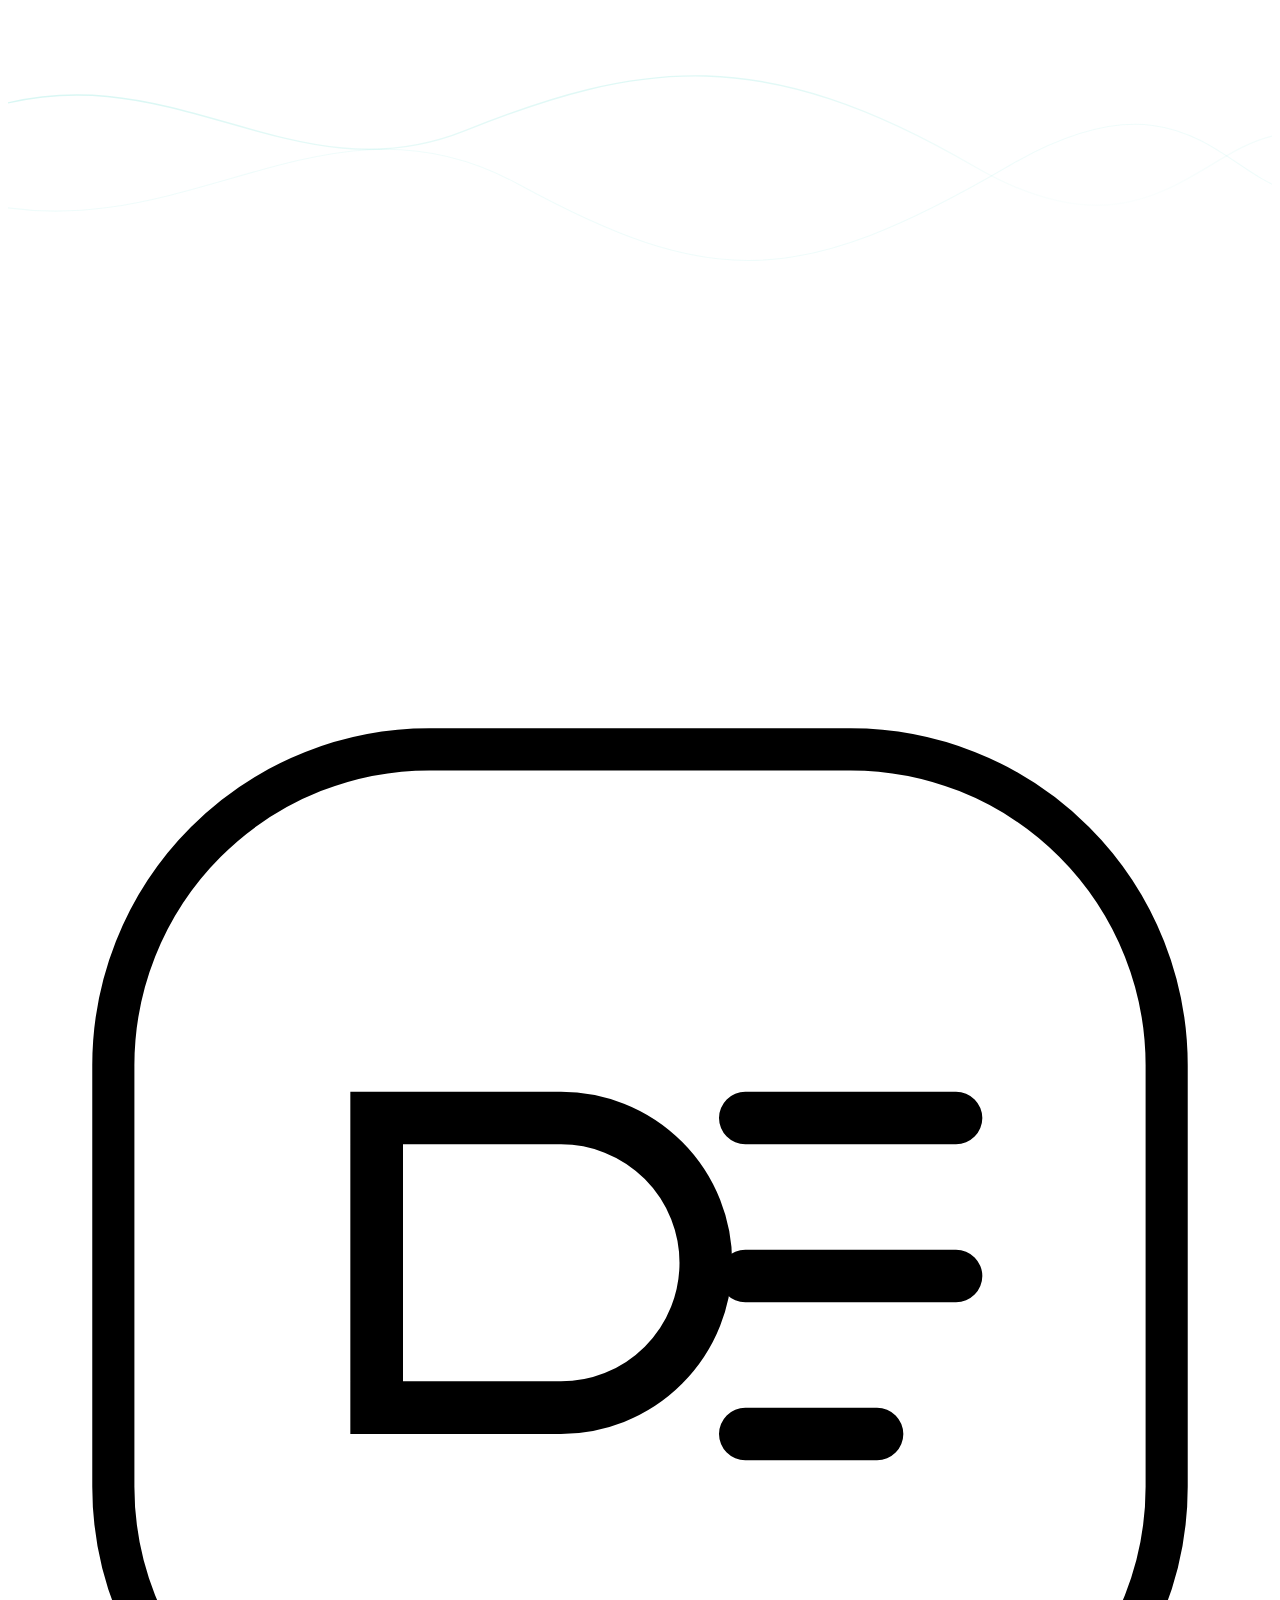
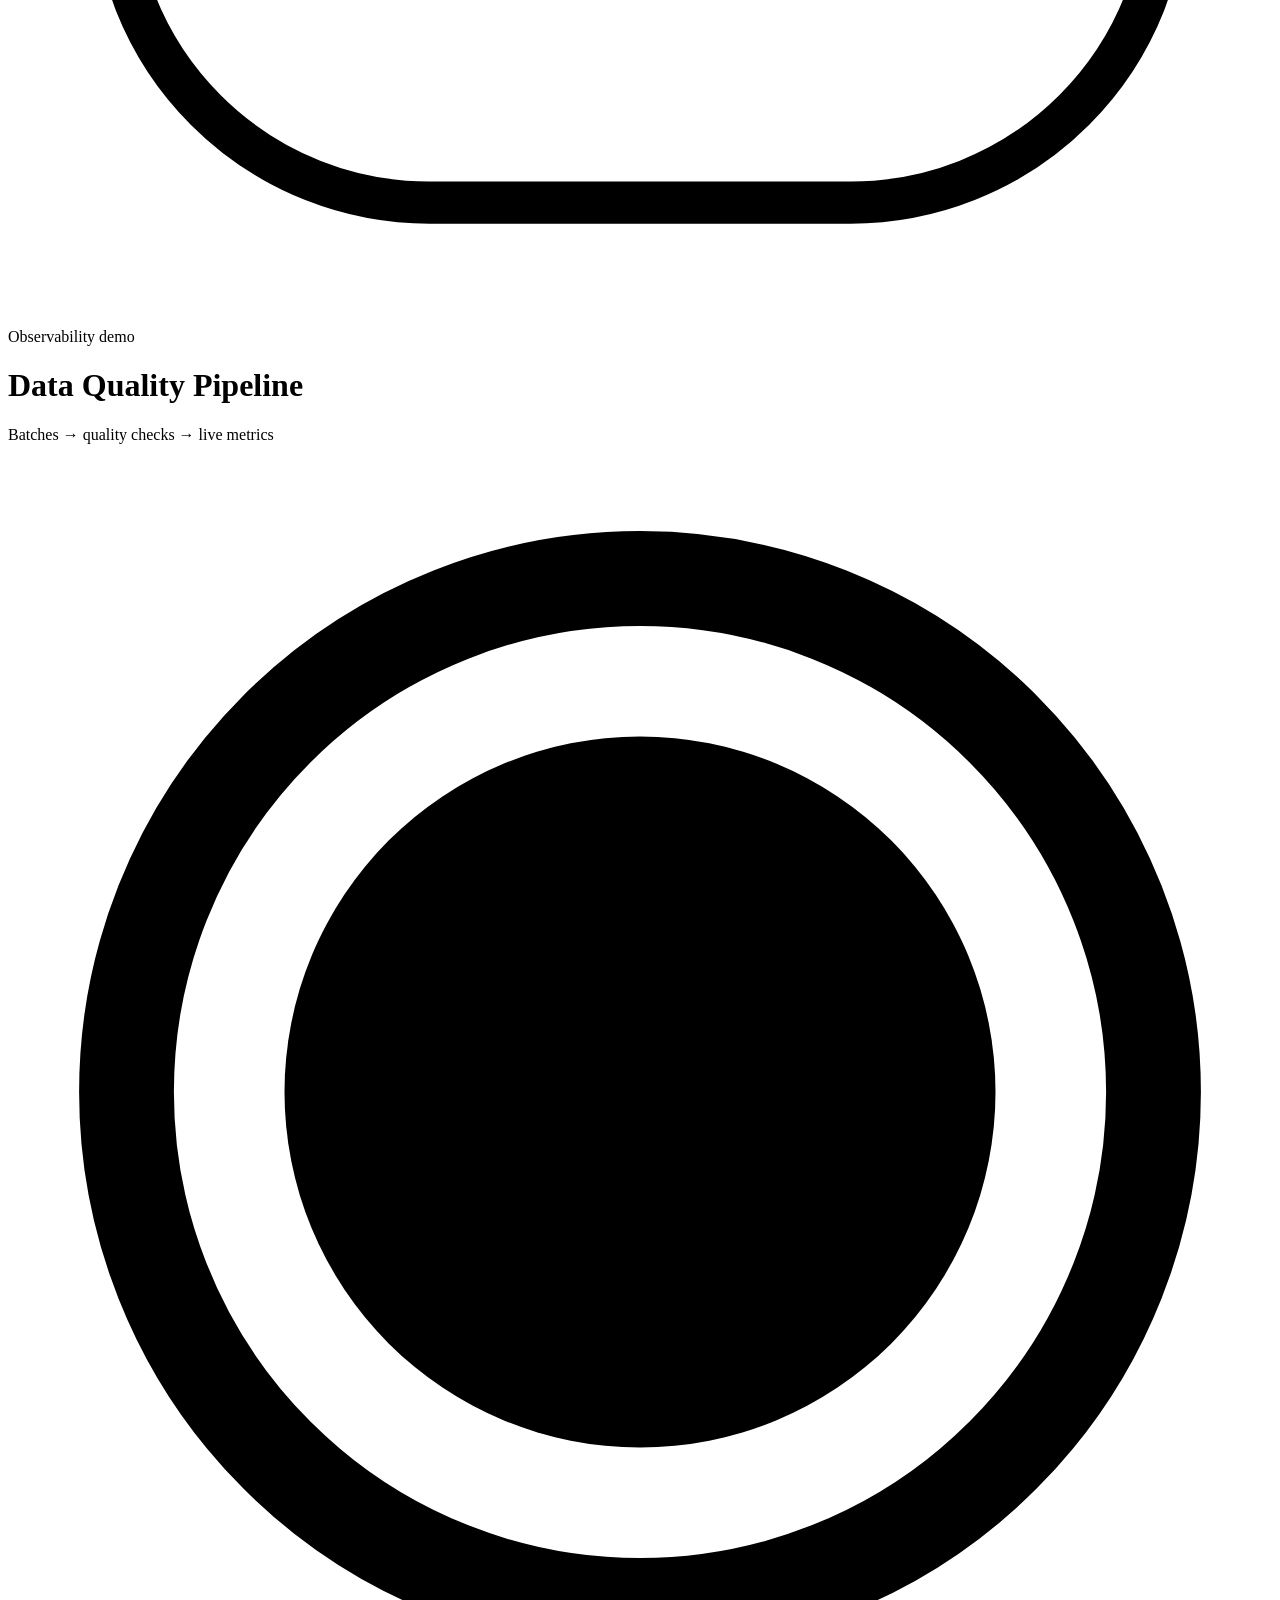
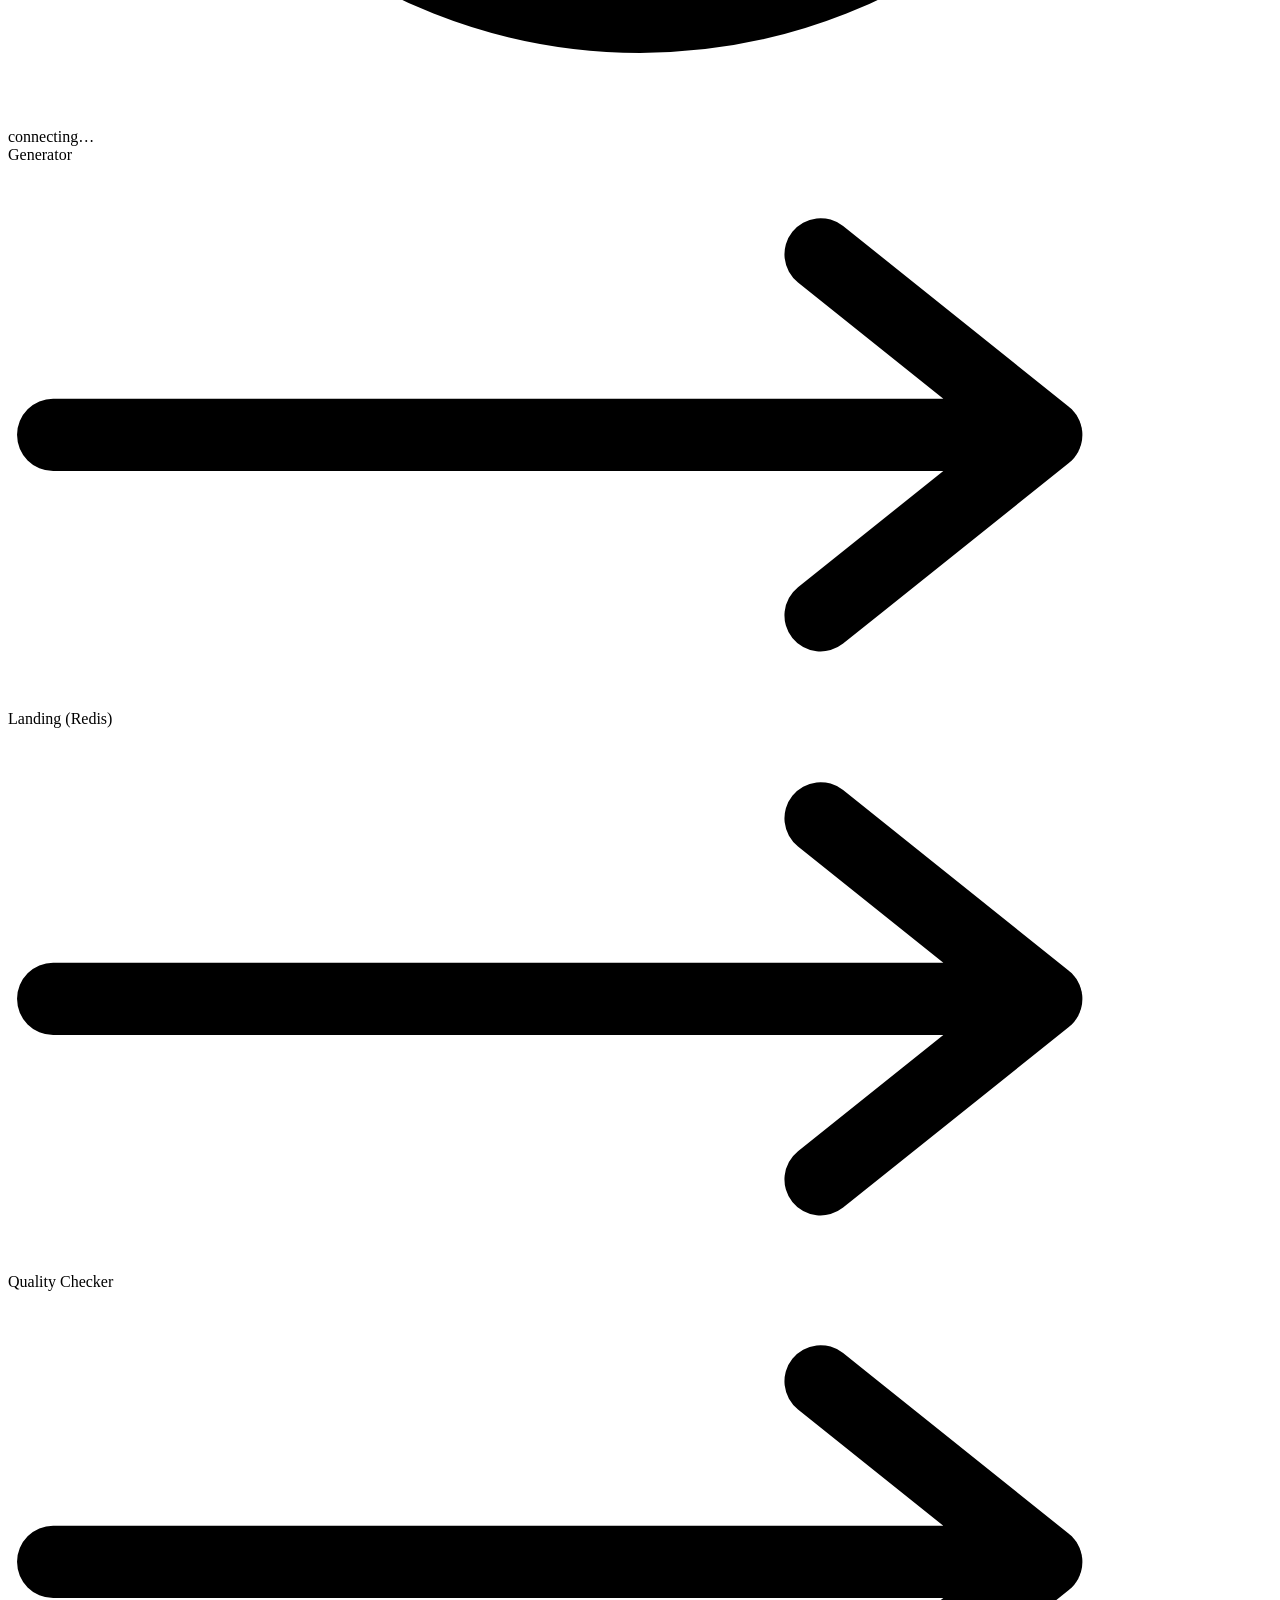
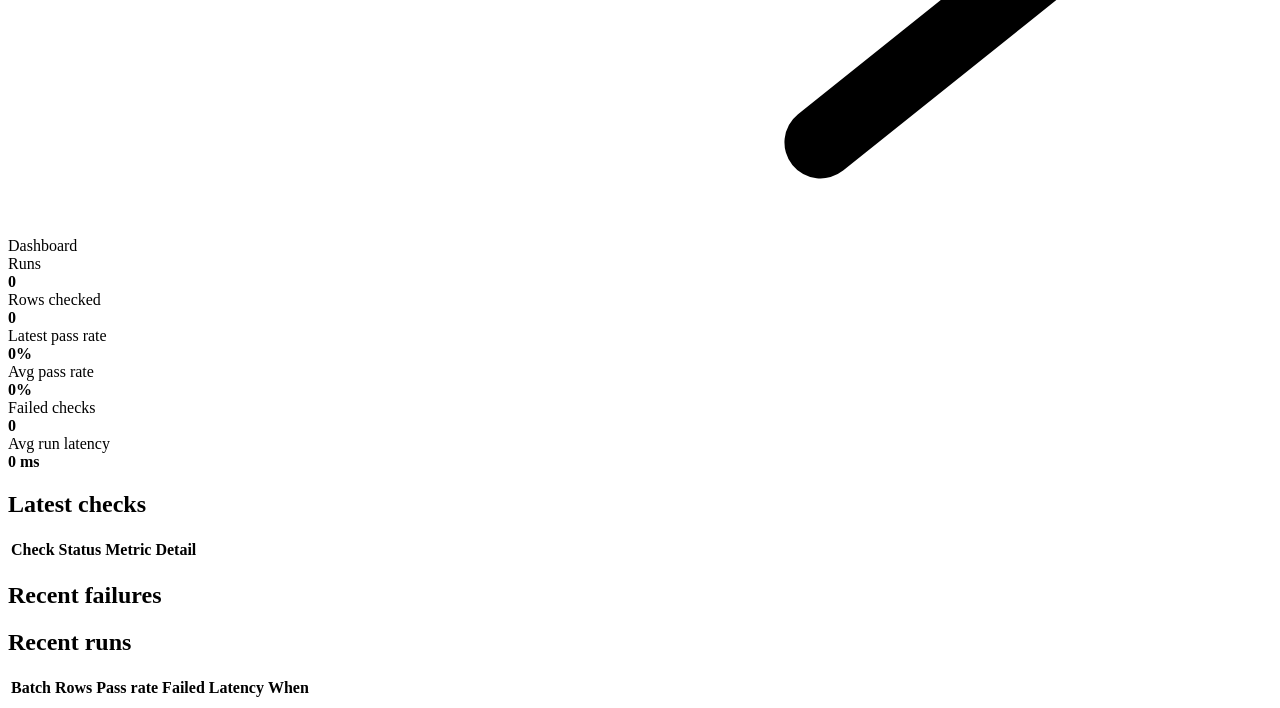
==== dashboard/static/index.html @ c24642fa "Initial data quality observability pipeline. Synthetic order batches, Pandas quality suite, Redis fe" ====
<!DOCTYPE html>
<html lang="en">
<head>
  <meta charset="UTF-8" />
  <meta name="viewport" content="width=device-width, initial-scale=1.0" />
  <title>Data Quality Pipeline</title>
  <link rel="icon" href="/static/favicon.svg" type="image/svg+xml" />
  <link rel="alternate icon" href="/favicon.ico" />
  <link rel="stylesheet" href="/static/styles.css" />
</head>
<body>
  <div class="bg-art" aria-hidden="true">
    <svg viewBox="0 0 1440 720" preserveAspectRatio="xMidYMin slice">
      <defs>
        <linearGradient id="stream" x1="0" y1="0" x2="1" y2="1">
          <stop offset="0%" stop-color="#3dd6c6" stop-opacity="0.22" />
          <stop offset="100%" stop-color="#3dd6c6" stop-opacity="0" />
        </linearGradient>
      </defs>
      <path fill="none" stroke="url(#stream)" stroke-width="1.6"
        d="M-40 120 C 180 40, 320 220, 520 140 S 860 40, 1100 180 S 1380 80, 1520 160" />
      <path fill="none" stroke="#3dd6c6" stroke-opacity="0.08" stroke-width="1.2"
        d="M-40 220 C 200 280, 360 80, 580 200 S 900 320, 1140 180 S 1400 260, 1520 200" />
    </svg>
  </div>

  <header class="top">
    <div class="brand">
      <span class="logo" aria-hidden="true">
        <svg viewBox="0 0 48 48">
          <rect x="4" y="4" width="40" height="40" rx="12" fill="none" stroke="currentColor" stroke-width="1.6" />
          <path d="M14 30 V18 h7 a5.5 5.5 0 0 1 0 11H14" fill="none" stroke="currentColor" stroke-width="2" />
          <path d="M28 18h8M28 24h8M28 30h5" fill="none" stroke="currentColor" stroke-width="2" stroke-linecap="round" />
        </svg>
      </span>
      <div>
        <p class="eyebrow">Observability demo</p>
        <h1>Data Quality Pipeline</h1>
        <p class="sub">Batches → quality checks → live metrics</p>
      </div>
    </div>
    <div class="status" id="status">
      <svg class="status-dot" viewBox="0 0 16 16" aria-hidden="true">
        <circle cx="8" cy="8" r="4.5" fill="currentColor" />
        <circle class="status-ring" cx="8" cy="8" r="6.5" fill="none" stroke="currentColor" stroke-width="1.2" />
      </svg>
      <span id="statusText">connecting…</span>
    </div>
  </header>

  <section class="pipeline" aria-label="Pipeline flow">
    <div class="pipe-step">Generator</div>
    <svg class="pipe-arrow" viewBox="0 0 28 12" aria-hidden="true"><path d="M1 6h22M18 2l5 4-5 4" fill="none" stroke="currentColor" stroke-width="1.6" stroke-linecap="round" stroke-linejoin="round"/></svg>
    <div class="pipe-step">Landing (Redis)</div>
    <svg class="pipe-arrow" viewBox="0 0 28 12" aria-hidden="true"><path d="M1 6h22M18 2l5 4-5 4" fill="none" stroke="currentColor" stroke-width="1.6" stroke-linecap="round" stroke-linejoin="round"/></svg>
    <div class="pipe-step">Quality Checker</div>
    <svg class="pipe-arrow" viewBox="0 0 28 12" aria-hidden="true"><path d="M1 6h22M18 2l5 4-5 4" fill="none" stroke="currentColor" stroke-width="1.6" stroke-linecap="round" stroke-linejoin="round"/></svg>
    <div class="pipe-step">Dashboard</div>
  </section>

  <section class="metrics" id="metrics">
    <article class="metric tone-accent">
      <div class="metric-head"><span class="label">Runs</span></div>
      <strong id="runsTotal">0</strong>
    </article>
    <article class="metric tone-accent">
      <div class="metric-head"><span class="label">Rows checked</span></div>
      <strong id="rowsTotal">0</strong>
    </article>
    <article class="metric tone-warn">
      <div class="metric-head"><span class="label">Latest pass rate</span></div>
      <strong id="passRate">0%</strong>
    </article>
    <article class="metric tone-accent">
      <div class="metric-head"><span class="label">Avg pass rate</span></div>
      <strong id="avgPass">0%</strong>
    </article>
    <article class="metric tone-danger">
      <div class="metric-head"><span class="label">Failed checks</span></div>
      <strong id="failedTotal">0</strong>
    </article>
    <article class="metric tone-accent">
      <div class="metric-head"><span class="label">Avg run latency</span></div>
      <strong id="avgDuration">0 ms</strong>
    </article>
  </section>

  <section class="grid">
    <div class="panel">
      <h2>Latest checks</h2>
      <div class="table-wrap">
        <table>
          <thead>
            <tr>
              <th>Check</th>
              <th>Status</th>
              <th>Metric</th>
              <th>Detail</th>
            </tr>
          </thead>
          <tbody id="checksBody"></tbody>
        </table>
      </div>
    </div>

    <div class="panel">
      <h2>Recent failures</h2>
      <ul id="failList" class="anom-list"></ul>
    </div>
  </section>

  <section class="grid" style="margin-top:16px">
    <div class="panel" style="grid-column: 1 / -1; min-height: auto;">
      <h2>Recent runs</h2>
      <div class="table-wrap">
        <table>
          <thead>
            <tr>
              <th>Batch</th>
              <th>Rows</th>
              <th>Pass rate</th>
              <th>Failed</th>
              <th>Latency</th>
              <th>When</th>
            </tr>
          </thead>
          <tbody id="runsBody"></tbody>
        </table>
      </div>
    </div>
  </section>

  <script src="/static/app.js"></script>
</body>
</html>
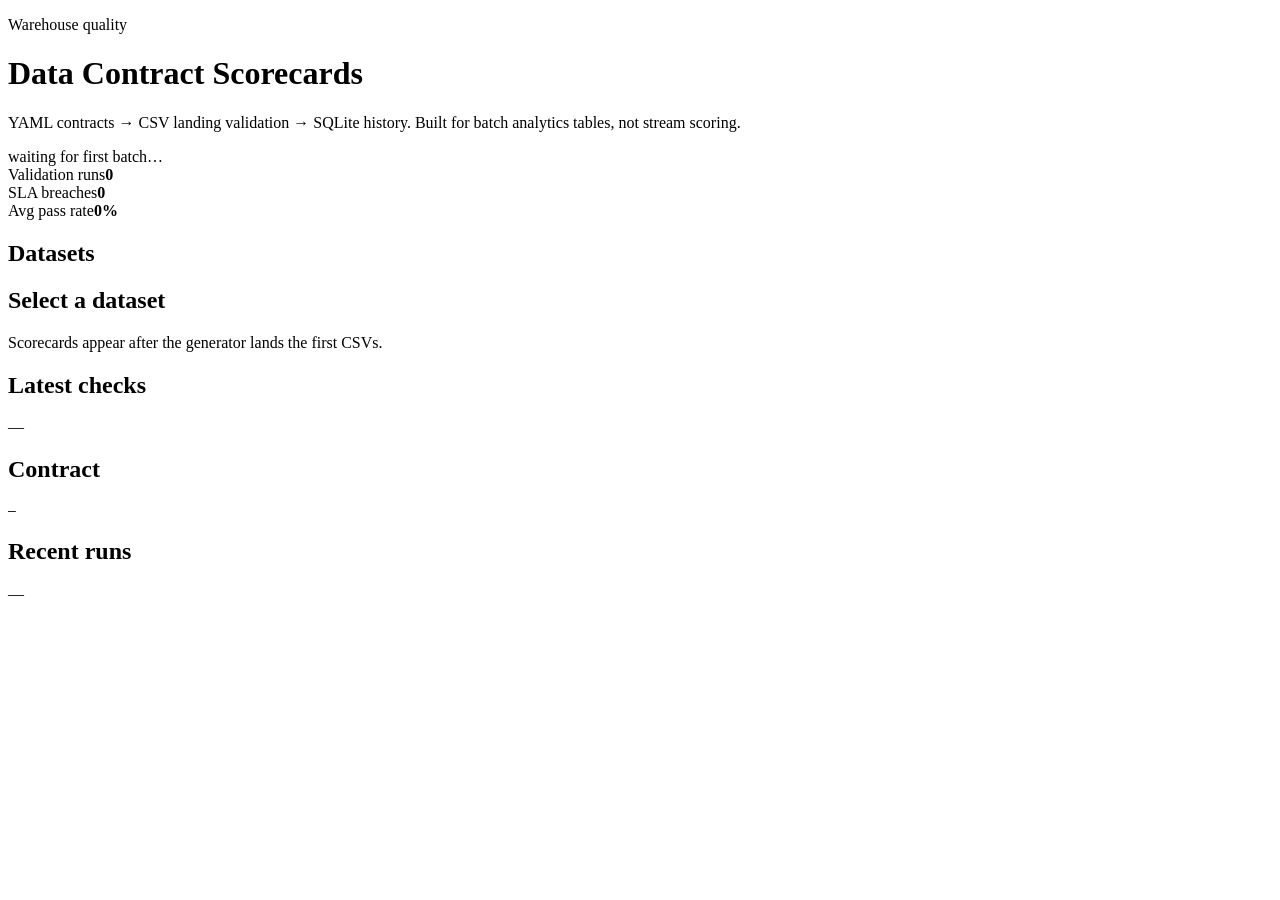
==== commit d935c1de: "Redesign as warehouse data-contract scorecards, distinct from streaming fraud." ====
--- a/dashboard/static/index.html
+++ b/dashboard/static/index.html
@@ -3,133 +3,58 @@
 <head>
   <meta charset="UTF-8" />
   <meta name="viewport" content="width=device-width, initial-scale=1.0" />
-  <title>Data Quality Pipeline</title>
+  <title>Data Contract Scorecards</title>
   <link rel="icon" href="/static/favicon.svg" type="image/svg+xml" />
-  <link rel="alternate icon" href="/favicon.ico" />
   <link rel="stylesheet" href="/static/styles.css" />
+  <link rel="preconnect" href="https://fonts.googleapis.com" />
+  <link rel="preconnect" href="https://fonts.gstatic.com" crossorigin />
+  <link href="https://fonts.googleapis.com/css2?family=IBM+Plex+Mono:wght@400;600&family=IBM+Plex+Sans:wght@400;500;600;700&display=swap" rel="stylesheet" />
 </head>
 <body>
-  <div class="bg-art" aria-hidden="true">
-    <svg viewBox="0 0 1440 720" preserveAspectRatio="xMidYMin slice">
-      <defs>
-        <linearGradient id="stream" x1="0" y1="0" x2="1" y2="1">
-          <stop offset="0%" stop-color="#3dd6c6" stop-opacity="0.22" />
-          <stop offset="100%" stop-color="#3dd6c6" stop-opacity="0" />
-        </linearGradient>
-      </defs>
-      <path fill="none" stroke="url(#stream)" stroke-width="1.6"
-        d="M-40 120 C 180 40, 320 220, 520 140 S 860 40, 1100 180 S 1380 80, 1520 160" />
-      <path fill="none" stroke="#3dd6c6" stroke-opacity="0.08" stroke-width="1.2"
-        d="M-40 220 C 200 280, 360 80, 580 200 S 900 320, 1140 180 S 1400 260, 1520 200" />
-    </svg>
-  </div>
+  <div class="shell">
+    <header class="topbar">
+      <div>
+        <p class="eyebrow">Warehouse quality</p>
+        <h1>Data Contract Scorecards</h1>
+        <p class="sub">YAML contracts → CSV landing validation → SQLite history. Built for batch analytics tables, not stream scoring.</p>
+      </div>
+      <div class="badge" id="status">waiting for first batch…</div>
+    </header>
 
-  <header class="top">
-    <div class="brand">
-      <span class="logo" aria-hidden="true">
-        <svg viewBox="0 0 48 48">
-          <rect x="4" y="4" width="40" height="40" rx="12" fill="none" stroke="currentColor" stroke-width="1.6" />
-          <path d="M14 30 V18 h7 a5.5 5.5 0 0 1 0 11H14" fill="none" stroke="currentColor" stroke-width="2" />
-          <path d="M28 18h8M28 24h8M28 30h5" fill="none" stroke="currentColor" stroke-width="2" stroke-linecap="round" />
-        </svg>
-      </span>
-      <div>
-        <p class="eyebrow">Observability demo</p>
-        <h1>Data Quality Pipeline</h1>
-        <p class="sub">Batches → quality checks → live metrics</p>
-      </div>
-    </div>
-    <div class="status" id="status">
-      <svg class="status-dot" viewBox="0 0 16 16" aria-hidden="true">
-        <circle cx="8" cy="8" r="4.5" fill="currentColor" />
-        <circle class="status-ring" cx="8" cy="8" r="6.5" fill="none" stroke="currentColor" stroke-width="1.2" />
-      </svg>
-      <span id="statusText">connecting…</span>
-    </div>
-  </header>
+    <section class="summary">
+      <article class="stat"><span>Validation runs</span><strong id="sumRuns">0</strong></article>
+      <article class="stat"><span>SLA breaches</span><strong id="sumBreaches">0</strong></article>
+      <article class="stat"><span>Avg pass rate</span><strong id="sumPass">0%</strong></article>
+    </section>
 
-  <section class="pipeline" aria-label="Pipeline flow">
-    <div class="pipe-step">Generator</div>
-    <svg class="pipe-arrow" viewBox="0 0 28 12" aria-hidden="true"><path d="M1 6h22M18 2l5 4-5 4" fill="none" stroke="currentColor" stroke-width="1.6" stroke-linecap="round" stroke-linejoin="round"/></svg>
-    <div class="pipe-step">Landing (Redis)</div>
-    <svg class="pipe-arrow" viewBox="0 0 28 12" aria-hidden="true"><path d="M1 6h22M18 2l5 4-5 4" fill="none" stroke="currentColor" stroke-width="1.6" stroke-linecap="round" stroke-linejoin="round"/></svg>
-    <div class="pipe-step">Quality Checker</div>
-    <svg class="pipe-arrow" viewBox="0 0 28 12" aria-hidden="true"><path d="M1 6h22M18 2l5 4-5 4" fill="none" stroke="currentColor" stroke-width="1.6" stroke-linecap="round" stroke-linejoin="round"/></svg>
-    <div class="pipe-step">Dashboard</div>
-  </section>
+    <div class="layout">
+      <aside class="side">
+        <h2>Datasets</h2>
+        <div id="datasetList"></div>
+      </aside>
 
-  <section class="metrics" id="metrics">
-    <article class="metric tone-accent">
-      <div class="metric-head"><span class="label">Runs</span></div>
-      <strong id="runsTotal">0</strong>
-    </article>
-    <article class="metric tone-accent">
-      <div class="metric-head"><span class="label">Rows checked</span></div>
-      <strong id="rowsTotal">0</strong>
-    </article>
-    <article class="metric tone-warn">
-      <div class="metric-head"><span class="label">Latest pass rate</span></div>
-      <strong id="passRate">0%</strong>
-    </article>
-    <article class="metric tone-accent">
-      <div class="metric-head"><span class="label">Avg pass rate</span></div>
-      <strong id="avgPass">0%</strong>
-    </article>
-    <article class="metric tone-danger">
-      <div class="metric-head"><span class="label">Failed checks</span></div>
-      <strong id="failedTotal">0</strong>
-    </article>
-    <article class="metric tone-accent">
-      <div class="metric-head"><span class="label">Avg run latency</span></div>
-      <strong id="avgDuration">0 ms</strong>
-    </article>
-  </section>
+      <section class="main">
+        <h2 id="datasetTitle">Select a dataset</h2>
+        <div id="scorecard" class="empty">Scorecards appear after the generator lands the first CSVs.</div>
 
-  <section class="grid">
-    <div class="panel">
-      <h2>Latest checks</h2>
-      <div class="table-wrap">
-        <table>
-          <thead>
-            <tr>
-              <th>Check</th>
-              <th>Status</th>
-              <th>Metric</th>
-              <th>Detail</th>
-            </tr>
-          </thead>
-          <tbody id="checksBody"></tbody>
-        </table>
-      </div>
+        <div class="grid-2">
+          <div class="panel">
+            <h2>Latest checks</h2>
+            <div id="checksWrap" class="empty">—</div>
+          </div>
+          <div class="panel">
+            <h2>Contract</h2>
+            <pre id="contractYaml">—</pre>
+          </div>
+        </div>
+      </section>
     </div>
 
-    <div class="panel">
-      <h2>Recent failures</h2>
-      <ul id="failList" class="anom-list"></ul>
+    <div class="panel" style="margin-top:16px">
+      <h2>Recent runs</h2>
+      <div id="runsWrap" class="empty">—</div>
     </div>
-  </section>
-
-  <section class="grid" style="margin-top:16px">
-    <div class="panel" style="grid-column: 1 / -1; min-height: auto;">
-      <h2>Recent runs</h2>
-      <div class="table-wrap">
-        <table>
-          <thead>
-            <tr>
-              <th>Batch</th>
-              <th>Rows</th>
-              <th>Pass rate</th>
-              <th>Failed</th>
-              <th>Latency</th>
-              <th>When</th>
-            </tr>
-          </thead>
-          <tbody id="runsBody"></tbody>
-        </table>
-      </div>
-    </div>
-  </section>
-
+  </div>
   <script src="/static/app.js"></script>
 </body>
 </html>
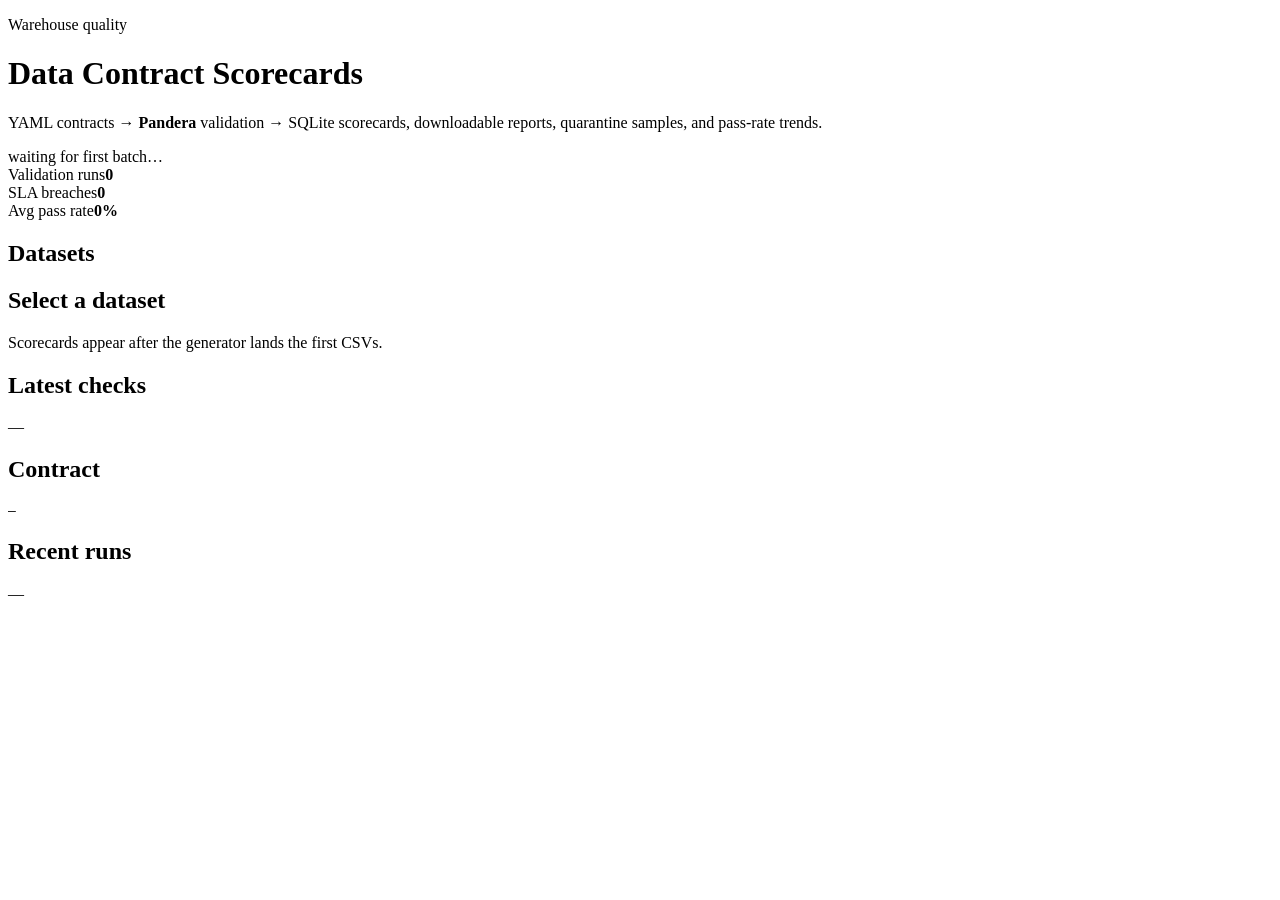
==== commit 3cd4b99b: "Add Pandera engine, downloadable reports, pass-rate trends, and CI fixtures." ====
--- a/dashboard/static/index.html
+++ b/dashboard/static/index.html
@@ -16,7 +16,7 @@
       <div>
         <p class="eyebrow">Warehouse quality</p>
         <h1>Data Contract Scorecards</h1>
-        <p class="sub">YAML contracts → CSV landing validation → SQLite history. Built for batch analytics tables, not stream scoring.</p>
+        <p class="sub">YAML contracts → <strong>Pandera</strong> validation → SQLite scorecards, downloadable reports, quarantine samples, and pass-rate trends.</p>
       </div>
       <div class="badge" id="status">waiting for first batch…</div>
     </header>
